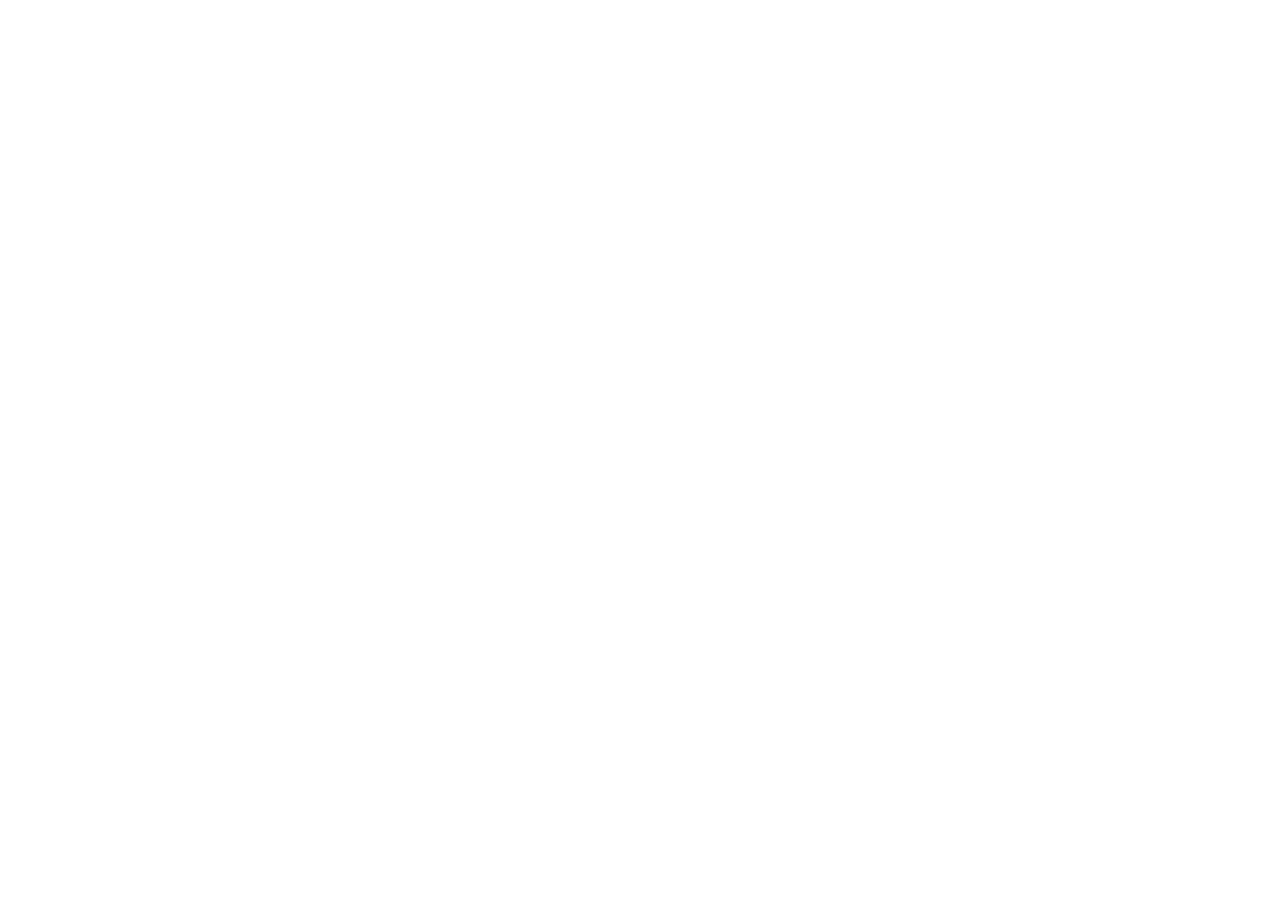
==== rockpaper.html @ c0ecc675 "add final touch" ====
<!DOCTYPE html>
<html lang="en">
<head>
  <meta charset="UTF-8">
  <meta http-equiv="X-UA-Compatible" content="IE=edge">
  <meta name="viewport" content="width=device-width, initial-scale=1.0">
  <title>Document</title>
  <script src="./script.js" defer></script>
</head>
<body>
  
</body>
</html>
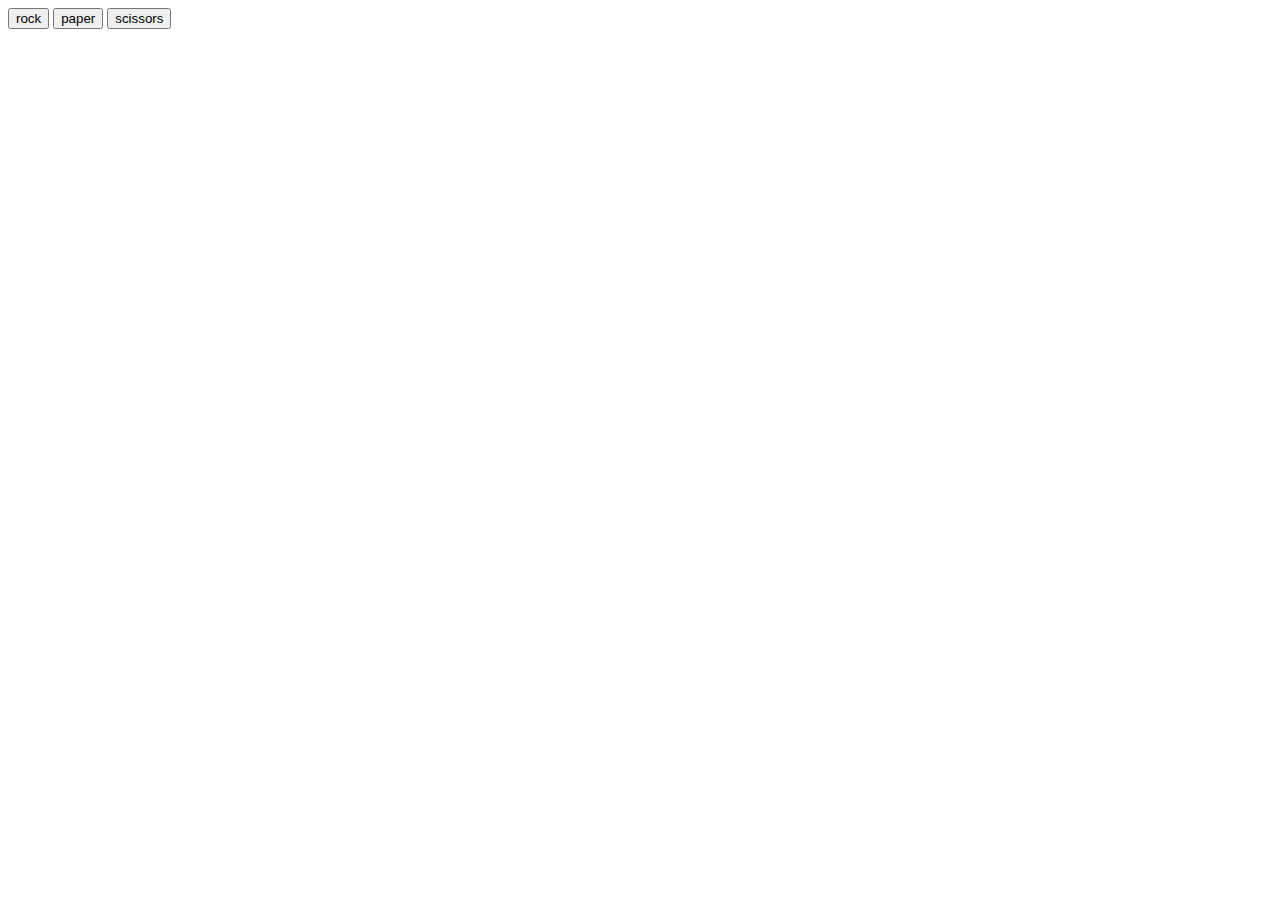
==== commit 3c18b670: "big changes" ====
--- a/rockpaper.html
+++ b/rockpaper.html
@@ -8,6 +8,12 @@
   <script src="./script.js" defer></script>
 </head>
 <body>
-  
+  <button id ='rock'>rock</button>
+  <button id ='paper'>paper</button>
+  <button id ='scissors'>scissors</button>
+  <div class="container">
+
+  </div>
+  <p id ='para'></p>
 </body>
 </html>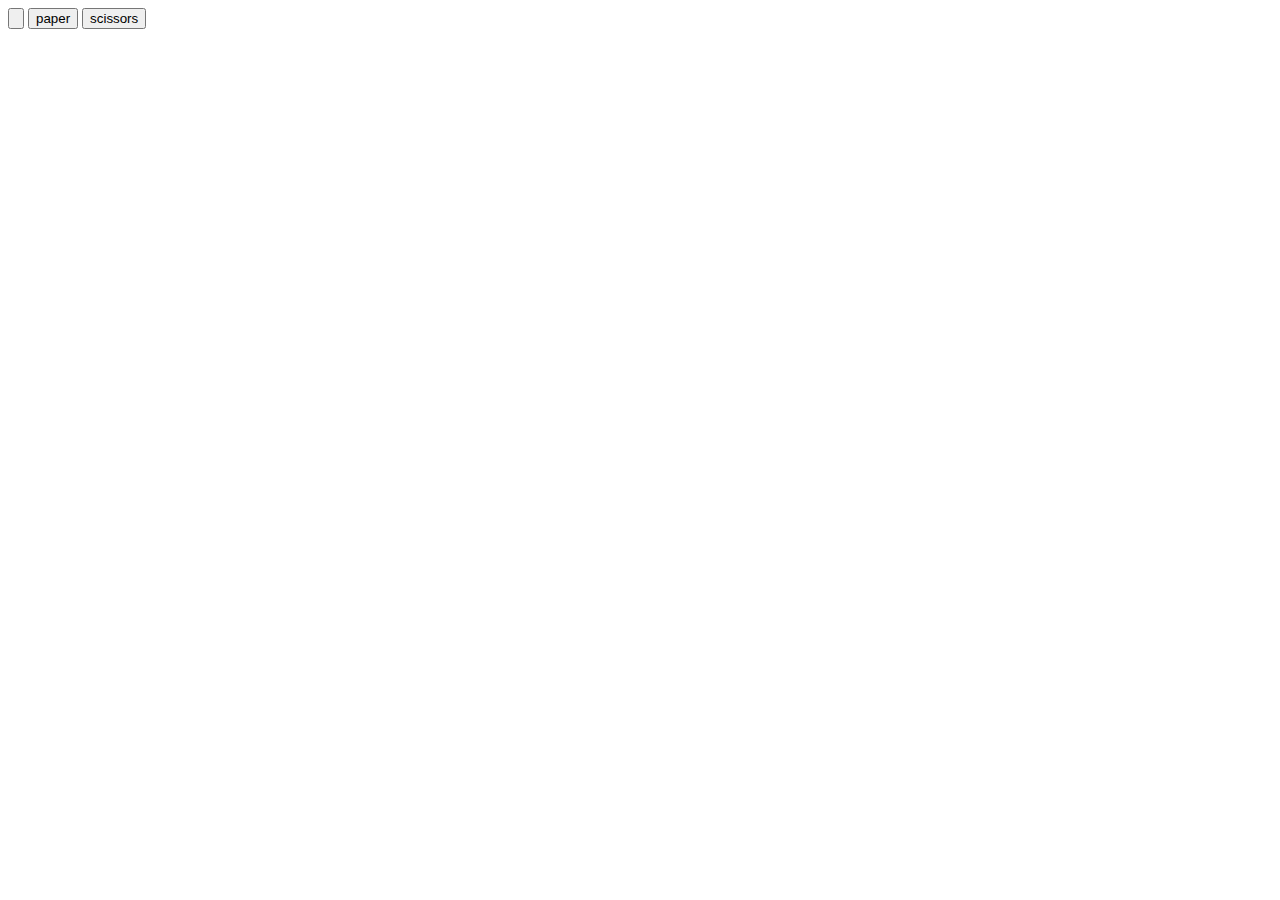
==== commit 4f8250d5: "fda" ====
--- a/rockpaper.html
+++ b/rockpaper.html
@@ -8,7 +8,7 @@
   <script src="./script.js" defer></script>
 </head>
 <body>
-  <button id ='rock'>rock</button>
+  <button id ='rock'><img src="" alt=""></button>
   <button id ='paper'>paper</button>
   <button id ='scissors'>scissors</button>
   <div class="container">
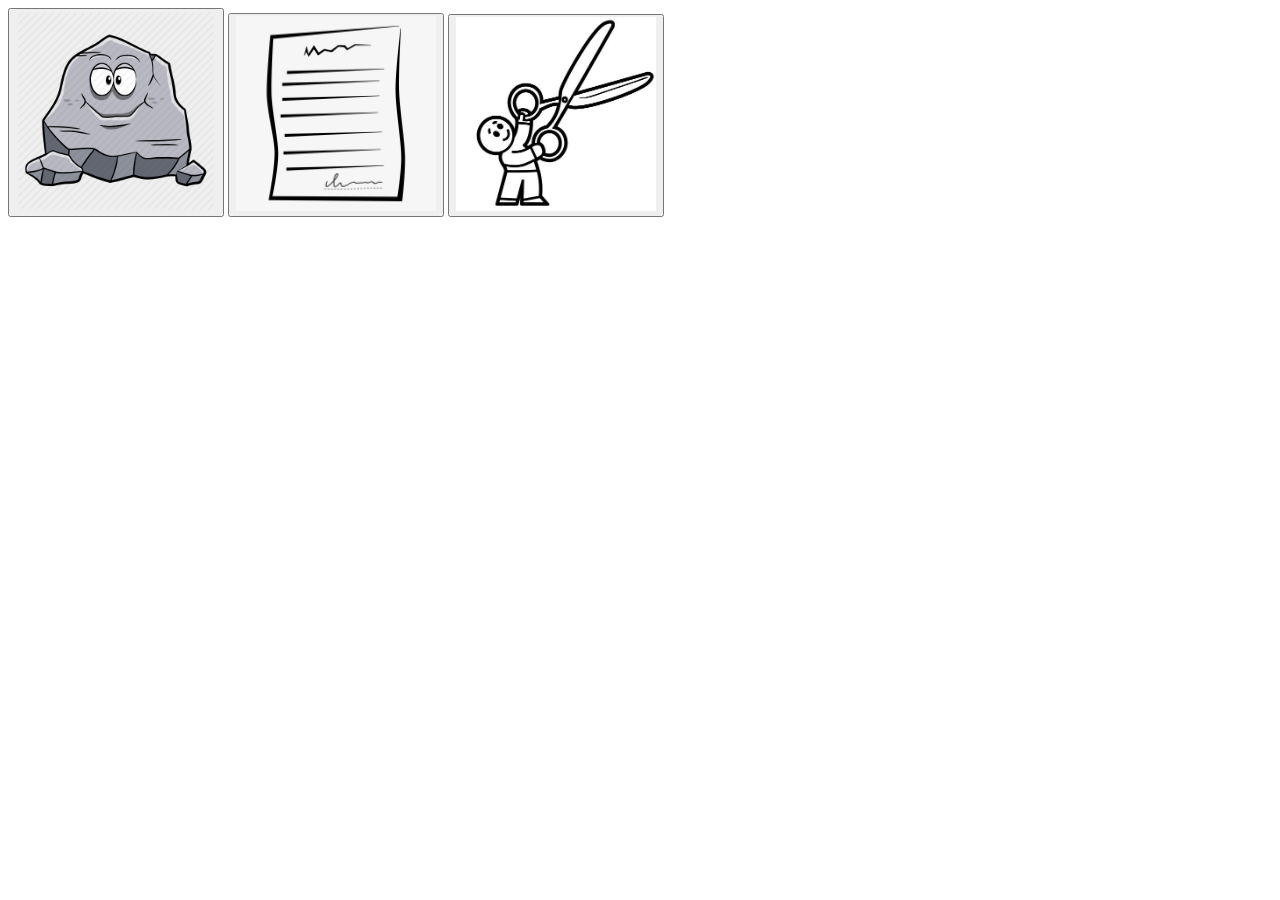
==== commit d61d436d: "rrr" ====
--- a/rockpaper.html
+++ b/rockpaper.html
@@ -8,9 +8,9 @@
   <script src="./script.js" defer></script>
 </head>
 <body>
-  <button id ='rock'><img src="" alt=""></button>
-  <button id ='paper'>paper</button>
-  <button id ='scissors'>scissors</button>
+  <button id ='rock'><img src="./images/rock.png" alt="rock" width="200px" height="auto"></button>
+  <button id ='paper'><img src="./images/paper.png" alt="paper" width="200px"  height="auto"></button>
+  <button id ='scissors'><img src="./images/scissors.jpg" alt="scissors" width = "200px" height="auto"></button>
   <div class="container">
 
   </div>
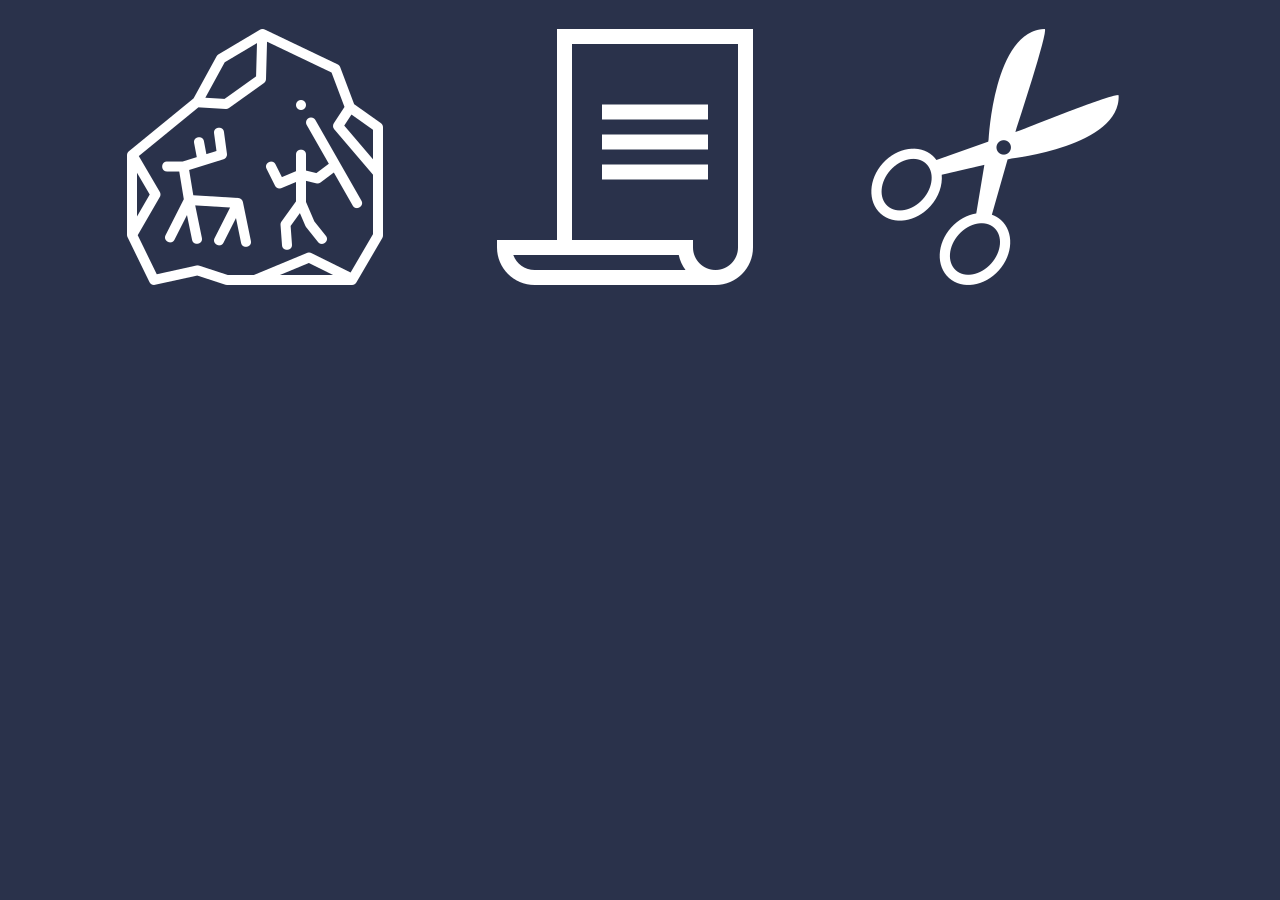
==== commit 754cc204: "big changes(2)" ====
--- a/rockpaper.html
+++ b/rockpaper.html
@@ -5,12 +5,16 @@
   <meta http-equiv="X-UA-Compatible" content="IE=edge">
   <meta name="viewport" content="width=device-width, initial-scale=1.0">
   <title>Document</title>
+  <link rel="stylesheet" href="./style.css">
   <script src="./script.js" defer></script>
 </head>
 <body>
-  <button id ='rock'><img src="./images/rock.png" alt="rock" width="200px" height="auto"></button>
-  <button id ='paper'><img src="./images/paper.png" alt="paper" width="200px"  height="auto"></button>
-  <button id ='scissors'><img src="./images/scissors.jpg" alt="scissors" width = "200px" height="auto"></button>
+  <div class="buttons">
+    <button id ='rock'><img src="./images/rock.png" alt="rock"></button>
+    <button id ='paper'><img src="./images/paper.png" alt="paper"></button>
+    <button id ='scissors'><img src="./images/scissors.png" alt="scissors"></button>
+  </div>
+  
   <div class="container">
 
   </div>
--- a/style.css
+++ b/style.css
@@ -0,0 +1,70 @@
+body {
+  background: #2A324B;
+  color: white;
+}
+
+.buttons {
+  display: flex;
+  flex-direction: row;
+  justify-content: center;
+  width: 100%;
+}
+.buttons button {
+  background: #2A324B;
+  width: 300px;
+  margin: 20px;
+  margin-right: 50px;
+  height: auto;
+  font-size: 100px;
+  border: 0px;
+}
+
+.container {
+  display: flex;
+  flex-direction: column;
+  align-items: center;
+  font-size: 150px;
+}
+
+p {
+  display: flex;
+  flex-direction: column;
+  align-items: center;
+  font-size: 50px;
+}
+
+@media only screen and (max-width: 980px) {
+  .buttons {
+    flex-flow: column;
+    align-items: flex-end;
+    order: 3;
+  }
+
+  .container {
+    position: absolute;
+    top: 10%;
+    left: 10%;
+  }
+
+  p {
+    display: flex;
+    align-items: center;
+  }
+}
+@media only screen and (max-width: 690px) {
+  p {
+    visibility: hidden;
+  }
+
+  .container {
+    position: absolute;
+    top: 100%;
+    left: 15%;
+    margin-top: 80px;
+  }
+}
+@media only screen and (max-width: 375px) {
+  .container {
+    margin-top: 300px;
+  }
+}/*# sourceMappingURL=style.css.map */